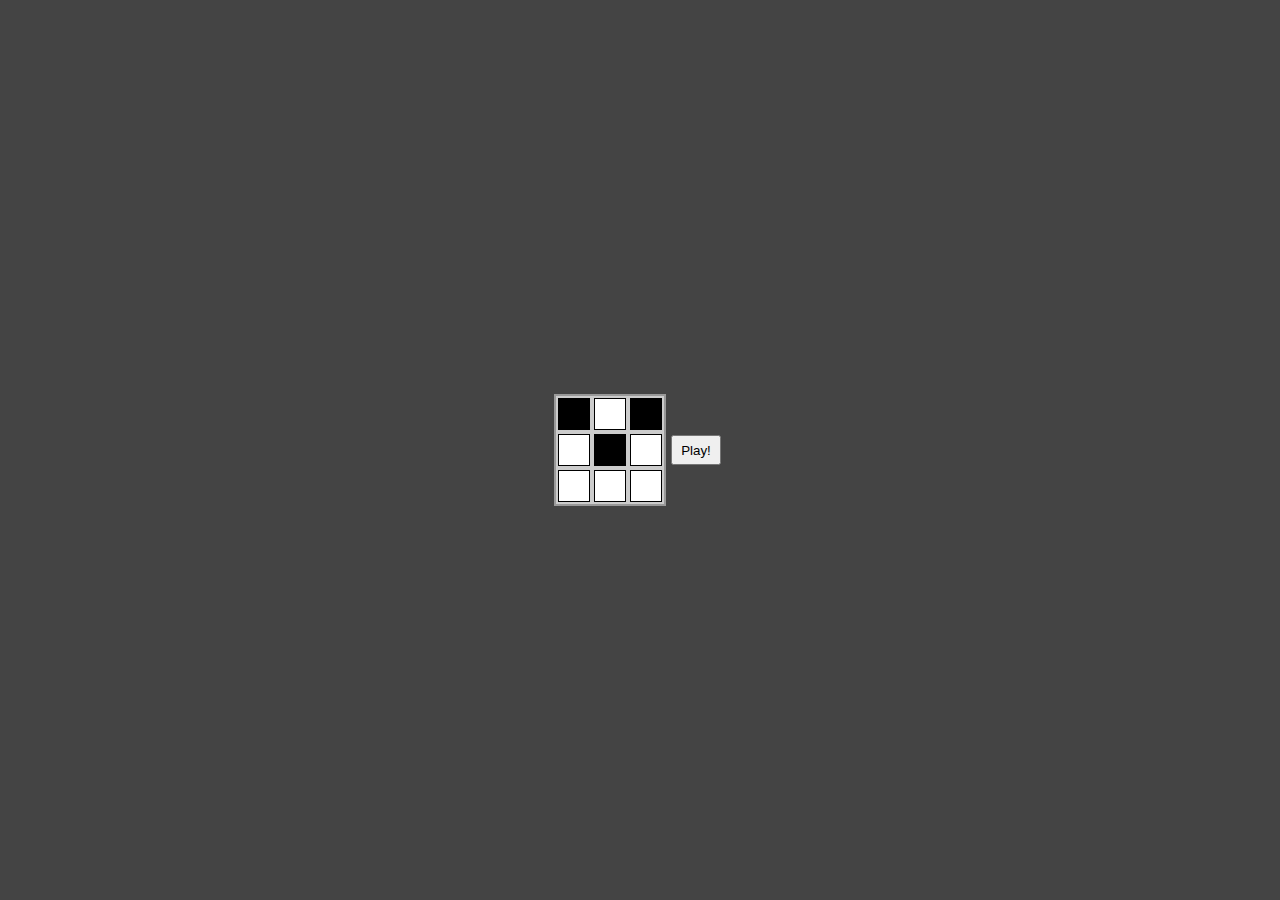
==== clase-2018-06-07/index.html @ b5f36f92 "project refactor" ====
<!DOCTYPE html>
<html lang="es" dir="ltr">
  <head>
    <meta charset="utf-8">
    <title>Javascript 1</title>
    <link rel="stylesheet" href="css/reset.css">
    <link rel="stylesheet" href="css/main.css">
    <script type="text/javascript" src="js/cell.js"></script>
    <script type="text/javascript" src="js/board.js"></script>
    <script type="text/javascript" src="js/app.js"></script>
  </head>
  <body>
    <div class="game">
      <ul class="board">
        <li class="alive"></li>
        <li></li>
        <li class="alive"></li>
        <li></li>
        <li class="alive"></li>
        <li></li>
        <li></li>
        <li></li>
        <li></li>
      </ul>
      <button id="play" type="button" name="button">Play!</button>
    </div>
  </body>
</html>
---- clase-2018-06-07/css/main.css ----
html, body {
  background-color: #444;
}
.game {
  display: flex;
  align-items: center;
  justify-content: center;
  width: 100vw;
  height: 100vh;
}

.board {
  background-color: #ccc;
  border-style: solid;
  border-width: 2px;
  border-color: #999;
  width: 108px;
  height: 108px;
  display: flex;
  flex-wrap: wrap;
}

.board li {
  width: 30px;
  height: 30px;
  margin: 2px;
  background-color: white;
  border: 1px solid black;
  cursor: pointer;
}

.board li.alive {
  background-color: #000;
}

button {
  margin: 5px;
  width: 50px;
  height: 30px;
  cursor: pointer;
}
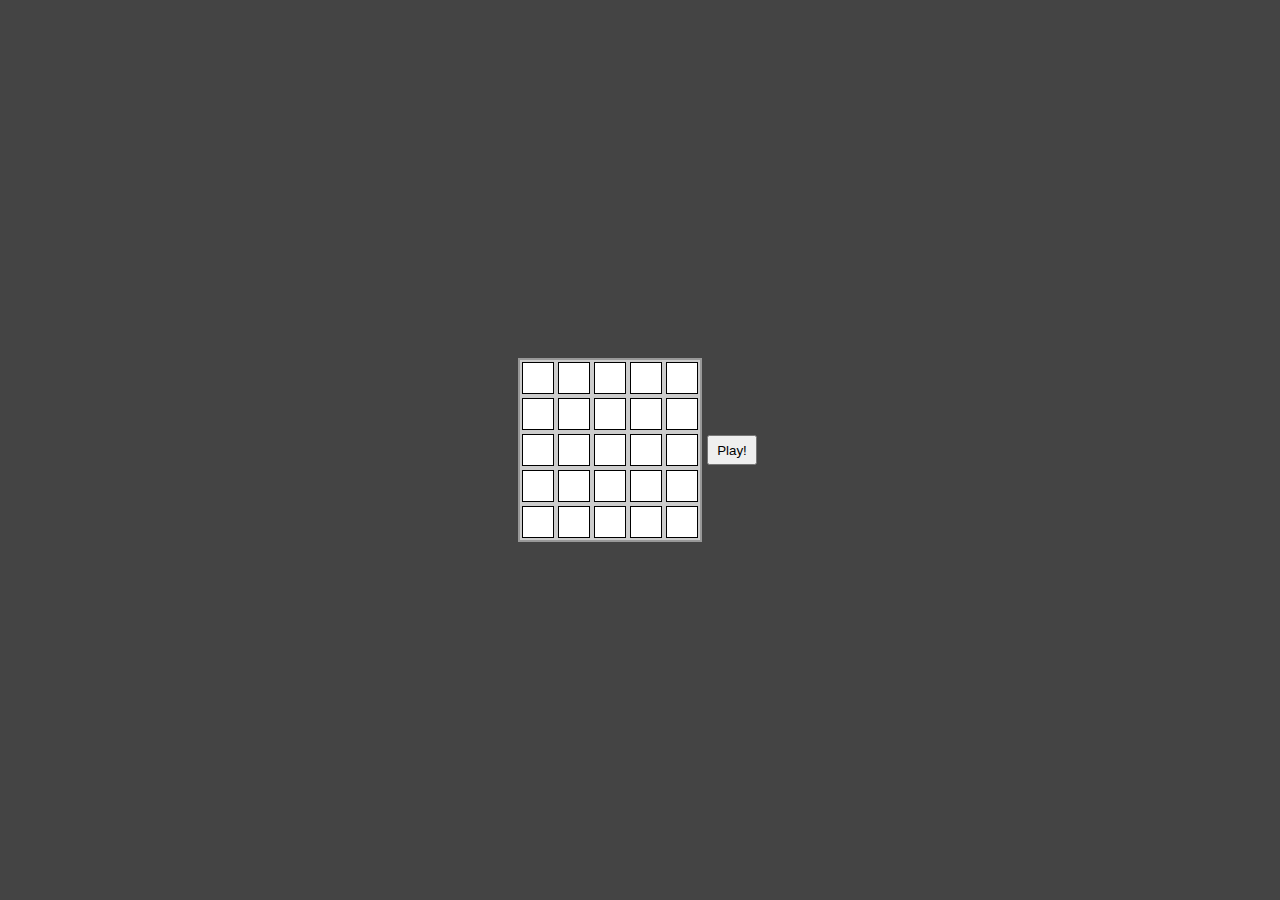
==== commit 5ced80e4: "Dynamic Cells" ====
--- a/clase-2018-06-07/index.html
+++ b/clase-2018-06-07/index.html
@@ -12,15 +12,6 @@
   <body>
     <div class="game">
       <ul class="board">
-        <li class="alive"></li>
-        <li></li>
-        <li class="alive"></li>
-        <li></li>
-        <li class="alive"></li>
-        <li></li>
-        <li></li>
-        <li></li>
-        <li></li>
       </ul>
       <button id="play" type="button" name="button">Play!</button>
     </div>
--- a/clase-2018-06-07/css/main.css
+++ b/clase-2018-06-07/css/main.css
@@ -14,8 +14,8 @@
   border-style: solid;
   border-width: 2px;
   border-color: #999;
-  width: 108px;
-  height: 108px;
+  width: 180px;
+  height: 180px;
   display: flex;
   flex-wrap: wrap;
 }
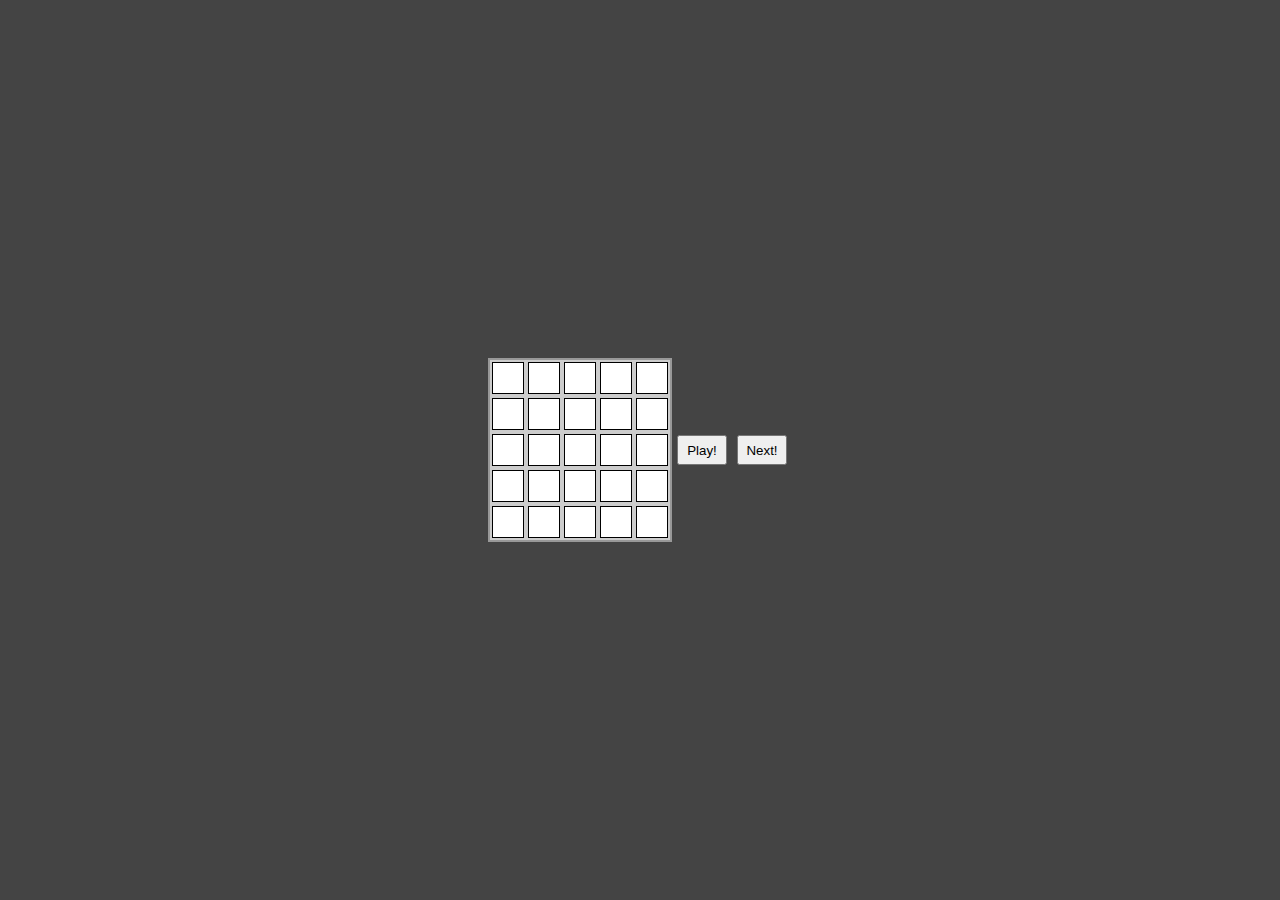
==== commit 21d1c496: "create matrix" ====
--- a/clase-2018-06-07/index.html
+++ b/clase-2018-06-07/index.html
@@ -8,12 +8,14 @@
     <script type="text/javascript" src="js/cell.js"></script>
     <script type="text/javascript" src="js/board.js"></script>
     <script type="text/javascript" src="js/app.js"></script>
+    <script type="text/javascript" src="js/game.js"></script>
+    <script type="text/javascript" src="js/game-of-life.js"></script>
   </head>
   <body>
     <div class="game">
-      <ul class="board">
-      </ul>
-      <button id="play" type="button" name="button">Play!</button>
+      <ul class="board"></ul>
+      <button id="play" type="button" name="play">Play!</button>
+      <button id="next" type="button" name="next">Next!</button>
     </div>
   </body>
 </html>
